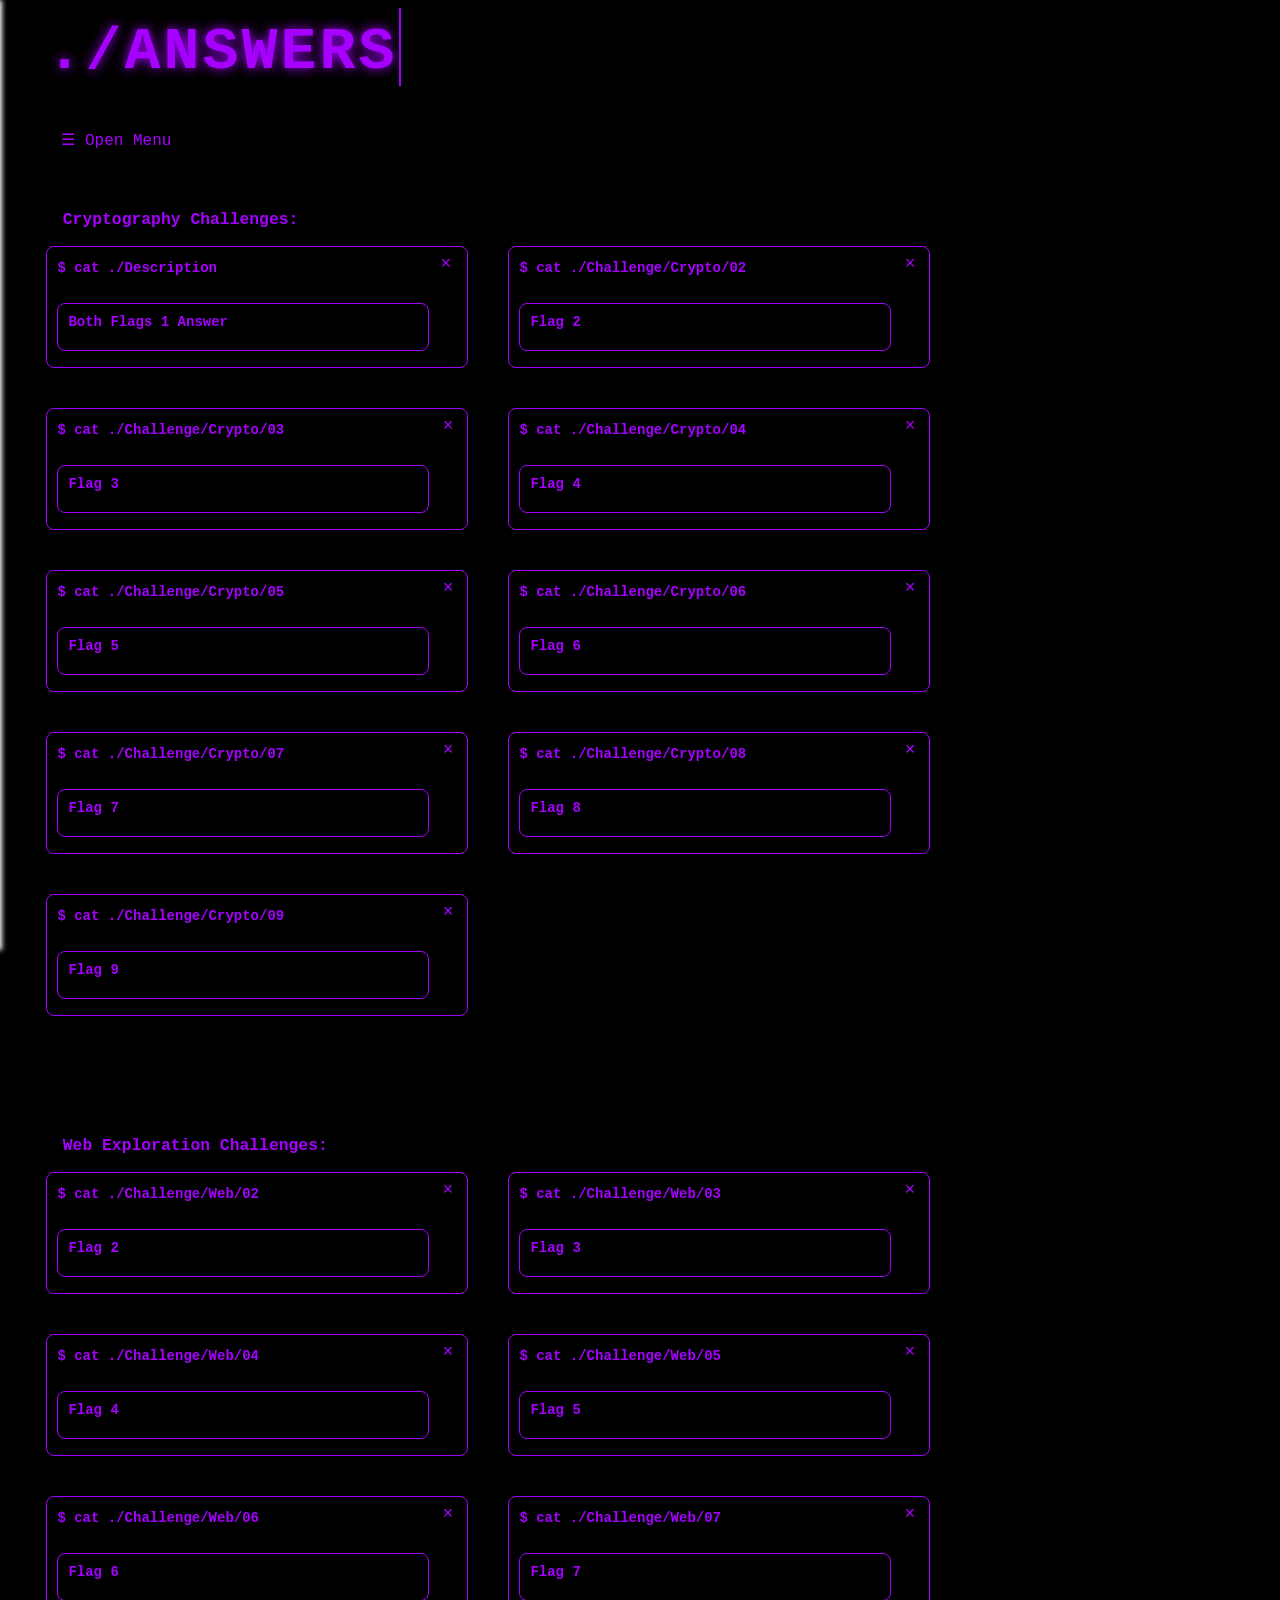
==== answers.html @ b51737c2 "small fixs" ====
<code>
<!doctype html>
<html lang="en">


<head>
<title>Answers</title>
<link rel="stylesheet" href="styles/style4.css">
<script src="allJS/progress.js"></script>
<script src="allJS/crypchal.js" defer></script>

<meta name="view-transition" content="same-origin">

</head>

<header>
<div class = "typewriter-container">
<h1 style="padding-top: 10px;" class="typewriter-text">./ANSWERS</h1>
</div><br><br>
<button id="menu-btn" class="menu-btn">&#9776; Open Menu</button>

<br><br>
<nav id="sidebar" class="sidebar">
<div class="sidebar-links">
<a href="javascript:void(0)" class="closebtn" id="close-btn">&times;</a>
<a href="index.html">cd ..</a>
<a href="crypChal.html"> cd Crypto_Challenges</a>
<a href="webChal.html"> cd Web_Challenges</a>
<a href="answers.html">cd Answers</a>
</div>


</header>


<body>
    <h3>&emsp;Cryptography Challenges:</h3>
<dev>
<div class="container">
    <div class="tester" onclick="toggleOn(this, event)">
        <span class="Preview">$ cat ./Description</span>
        <a href="#" onclick="toggleOff(this, event); return false" class="close-btn">&times;</a>
        <p class="inner">
            These have all the answers for all challenges through the page. These are not
            full in depth explanation but quick steps for solving each problem.
            This could be in form of command or quick small explanation. 
        </p>
        <br>
        <div class="tester2" onclick="toggleOn2(this, event)">
            <span class="Preview">Both Flags 1 Answer</span>
                <p class="inner-hint">ctf{Gr3@t_j06_y0U_f0u^d_the_f!rst_0ne}</p>
        </div>
    </div>


   


    <div class="tester" onclick= "toggleOn(this, event)" >
        <span class="Preview">$ cat ./Challenge/Crypto/02</span>
        <a href="#" onclick="toggleOff(this, event); return false" class="close-btn2">&times;</a>
        <p class="inner">You can either use Cyber Chef to decode it or use command: <br><br>
            echo "[encoded base64]" | base64 -d
        </p>
        <br>
            <div class="tester2" onclick="toggleOn2(this, event)">
                    <span class="Preview">Flag 2</span>
                    <p class="inner-hint">ctf{7h3_b@s!cs_of_b@se64}</p>
            </div>

    </div>

    


    <div class="tester" onclick="toggleOn(this, event)">
        <span class="Preview">$ cat ./Challenge/Crypto/03</span>
        <a href="#" onclick="toggleOff(this, event); return false" class="close-btn2">&times;</a>
        <p class="inner">Using the hint or recognising halfway shift also known as Rot13. Either decode by hand
            or using a site such as Cyber Chef to decode it. 
        </p>
        <br>
            <div class="tester2" onclick="toggleOn2(this, event)">
                    <span class="Preview">Flag 3</span>
                    <p class="inner-hint">ctf{y0ur_f!rst_ROTthirteen_pr0blem}</p>
            </div>
    </div>
    
    <div class="tester" onclick="toggleOn(this, event)">
        <span class="Preview">$ cat ./Challenge/Crypto/04</span>
        <a href="#" onclick="toggleOff(this, event); return false" class="close-btn2">&times;</a>
        <p class="inner">Using Cyber Chef to decode this one. The order of decoding is: 
            From binary, From Base32, From Octal, From Hex, From Base64 </p>
        <br>
            <div class="tester2" onclick="toggleOn2(this, event)">
                    <span class="Preview">Flag 4</span>
                    <p class="inner-hint">ctf{@LwayS_n33d_a_c0mb0_!n_th3r3}</p>
            </div>
    </div>

    <div class="tester" onclick="toggleOn(this, event)">
        <span class="Preview">$ cat ./Challenge/Crypto/05</span>
        <a href="#" onclick="toggleOff(this, event); return false" class="close-btn2">&times;</a>
        <p class="inner">Smiler to challenge 3, but this one has a shift of 12, known as a cesar cypher.
             You can either decrypt by hand, write script, or use the Cryptii or Boxentriq tool. 
        </p>
        <br>
            <div class="tester2" onclick="toggleOn2(this, event)">
                    <span class="Preview">Flag 5</span>
                    <p class="inner-hint">ctf{gotta_love_a_good_Caesar_salad}</p>
            </div>
    </div>


    <div class="tester" onclick="toggleOn(this, event)">
        <span class="Preview">$ cat ./Challenge/Crypto/06</span>
        <a href="#" onclick="toggleOff(this, event); return false" class="close-btn2">&times;</a>
        <p class="inner">Using the hint you could have looked up what Vigenère is which you would have noticed 
            is a kind of cypher. Then you may have leant or known that you need a key for this kind of cypher.
            From the hint, you could have guess the key was "weird" due to the asterisk around it. You could have 
            used the Cryptii or Boxentriq tool, done by hand, or write a script to decode this.
        </p>
        <br>
            <div class="tester2" onclick="toggleOn2(this, event)">
                    <span class="Preview">Flag 6</span>
                    <p class="inner-hint">ctf{hmm_this_is_a_new_one_even_for_me!}</p>
            </div>
    </div>

    <div class="tester" onclick="toggleOn(this, event)">
        <span class="Preview">$ cat ./Challenge/Crypto/07</span>
        <a href="#" onclick="toggleOff(this, event); return false" class="close-btn2">&times;</a>
        <p class="inner">This was a little bit more obscure, but after reading or trial and error you could find
            out that this style with 'a' and 'b' is a Affine cypher. Then covert letters to numbers (A=0, Z=25),
            find the modular inverse ((a*a^{-1})(mod26) = 1 ), apply decryption formula (P = a^{-1}*(C - b)(mod26)), and 
            lastly covert numbers back to letters. If you don't want to do all that you could use the Cryptii or Boxentriq tool.
            Then just wrap your answer in ctf{}. 
        </p>
        <br>
            <div class="tester2" onclick="toggleOn2(this, event)">
                    <span class="Preview">Flag 7</span>
                    <p class="inner-hint">ctf{a_little_math_never_hurt_nobody}</p>
            </div>
    </div>

    <div class="tester" onclick="toggleOn(this, event)">
        <span class="Preview">$ cat ./Challenge/Crypto/08</span>
        <a href="#" onclick="toggleOff(this, event); return false" class="close-btn2">&times;</a>
        <p class="inner">Once again more of an obscure hint and cypher. This is a Playfair cypher.
            To solve this playfair cypher you first want to make the 5*5 grid replacing the first letters
            with the key words, then filling the rest of the grid with the rest of the alphabet combining I and J 
            to fit 25 letters. You would then want to spilt the cypher text into pairings. Apply the main rules of the cypher.
            Or you could use the Boxentriq tool. 
        </p>
        <br>
            <div class="tester2" onclick="toggleOn2(this, event)">
                    <span class="Preview">Flag 8</span>
                    <p class="inner-hint">ctf{fun_times_we_are_having}</p>
            </div>
    </div>


     <div class="tester" onclick="toggleOn(this, event)">
        <span class="Preview">$ cat ./Challenge/Crypto/09</span>
        <a href="#" onclick="toggleOff(this, event); return false" class="close-btn2">&times;</a>
        <p class="inner"><a href="other/Chal9_answer.html" target="_blank">Click Here To Open The Challenge Answer</a> 
        </p>
        <br>
            <div class="tester2" onclick="toggleOn2(this, event)">
                    <span class="Preview">Flag 9</span>
                    <p class="inner-hint">ctf{numbers_always_come_back_to_numbers}</p>
            </div>
    </div>


 </div>
 
 <p class="hmm"></p>
<h3>&emsp;Web Exploration Challenges:</h3>
<div class="container">
    <div class="tester" onclick= "toggleOn(this, event)" >
        <span class="Preview">$ cat ./Challenge/Web/02</span>
        <a href="#" onclick="toggleOff(this, event); return false" class="close-btn3">&times;</a>
        <p class="inner">You are able to find this flag by inspecting the page and finding a comment in 
            the html code.
        </p>
        <br>
            <div class="tester2" onclick="toggleOn2(this, event)">
                    <span class="Preview">Flag 2</span>
                    <p class="inner-hint">ctf{just_ch3ck!ng_7he_c0d3?}</p>
            </div>

    </div>
    <div class="tester" onclick="toggleOn(this, event)">
        <span class="Preview">$ cat ./Challenge/Web/03</span>
        <a href="#" onclick="toggleOff(this, event); return false" class="close-btn3">&times;</a>
        <p class="inner">You are able to find this flag but using the inspect tool, going across
            to the Application tab, and looking at the cookies for the website.
        </p>
        <br>
            <div class="tester2" onclick="toggleOn2(this, event)">
                    <span class="Preview">Flag 3</span>
                    <p class="inner-hint">ctf{Th3_c00k!3_m0^st3r}</p>
            </div>
    </div>
    
    <div class="tester" onclick="toggleOn(this, event)">
        <span class="Preview">$ cat ./Challenge/Web/04</span>
        <a href="#" onclick="toggleOff(this, event); return false" class="close-btn3">&times;</a>
        <p class="inner">To find the flag you first need to find what you want to change the URL too.
            To do this use the inspect tool and find the "NOTE TO SELF" comment in the html near the side bar. 
            This will inform you about a missing "page.html", then you just need to change URL by deleting
            webChal.html and changing it to page.html. Then explore the new page, when looking for on normal page
            you may notice your pointer change to an I-beam informing you there is text. Then you can just highlight
            the black text to find the flag. 
        </p>
        <br>
            <div class="tester2" onclick="toggleOn2(this, event)">
                    <span class="Preview">Flag 4</span>
                    <p class="inner-hint">ctf{Highlighting?_Really?_basic_finds}</p>
            </div>
    </div>

    <div class="tester" onclick="toggleOn(this, event)">
        <span class="Preview">$ cat ./Challenge/Web/05</span>
        <a href="#" onclick="toggleOff(this, event); return false" class="close-btn3">&times;</a>
        <p class="inner"> You can find this flag by hunting through all the pages CSS code looking for 
            a comment. After looking around the different pages, you will find a comment inside the 
        CSS code that is attached to Cryptography Challenge page.</p>
        <br>
            <div class="tester2" onclick="toggleOn2(this, event)">
                    <span class="Preview">Flag 5</span>
                    <p class="inner-hint">ctf{run@way_f1ag_th!s_0ne_is}</p>
            </div>
    </div>


    <div class="tester" onclick="toggleOn(this, event)">
        <span class="Preview">$ cat ./Challenge/Web/06</span>
        <a href="#" onclick="toggleOff(this, event); return false" class="close-btn3">&times;</a>
        <p class="inner">To solve this challenge you would have need to spend some time testing with names and 
            passwords to recognise the pattern. You would realise it is only checking the password of the username Ellie, and 
            seeing if the admin permission is true or not. To solve this challenge all you need to do is put in the 
            name Ellie into the username section, then in the password section put "username=Ellie&admin=true". This will 
            allow you to login and get to the flag. 
        </p>
        <br>
            <div class="tester2" onclick="toggleOn2(this, event)">
                    <span class="Preview">Flag 6</span>
                    <p class="inner-hint">ctf{0ne_s!mple_ch@nge_against_w3ak_c0d3}</p>
            </div>
    </div>

    <div class="tester" onclick="toggleOn(this, event)">
        <span class="Preview">$ cat ./Challenge/Web/07</span>
        <a href="#" onclick="toggleOff(this, event); return false" class="close-btn3">&times;</a>
        <p class="inner"><a href="other/Chal7_answer.html" target="_blank">Click Here To Open The Challenge Answer</a> 
        </p>
        <br>
            <div class="tester2" onclick="toggleOn2(this, event)">
                    <span class="Preview">Flag 7</span>
                    <p class="inner-hint">ctf{th3_h3ad3r_w@s_m!ss!ng}</p>
            </div>
    </div>


    </div>
</div>

 </dev>
</body>

</html>
</code>
---- styles/style4.css ----
@keyframes fade-in {
    from {
        opacity: 0;
    }
}

@keyframes fade-out {
    to {
        opacity: 0;
    }
}

@keyframes typing {
    from {
        width: 0;
    }

    to {
        width: 100%;
    }
}

@keyframes blink-caret {

    0%,
    100% {
        border-color: transparent;
    }

    50% {
        border-color: #a600ff;
    }
}

::view-transition-old(root) {
    animation: 0.5s ease-out both fade-out;
}

::view-transition-new(root) {
    animation: 0.5s ease-in both fade-int;
}




body {
    background-color: black;
    font-family: monospace;
    color: #a600ff;
    padding-left: 3%;
    font-size: 14px;

}

header {
    font-family: monospace;
    color: #a600ff;
    font-size: 30px;
    text-shadow: 0 0 12px #a600ff;

}

.sidebar a {
    font-family: monospace;
    color: #a600ff;
    font-size: 70%;
    overflow: hidden;
}

.menu-btn {
    background-color: #000000;
    font-family: monospace;
    color: #a600ff;
    padding: 10px 15px;
    cursor: pointer;
    border: none;
    transition: all 0.3s ease;
    border-radius: 10px;
    font-size: large;

}

.menu-btn:hover {
    background-color: #1a1d23;
}

.sidebar {
    height: 100%;
    width: 300px;
    position: fixed;
    top: 0;
    left: -300px;
    background-color: #000000;
    padding-top: 50px;
    z-index: 999;
    transition: left 0.3s ease-in-out;
    box-shadow: 2px 0 5px #ffffff;
    overflow: hidden;
}

.sidebar.active {
    left: 0;

    overflow: hidden;

}

.sidebar .close-btn {
    position: absolute;
    top: 15px;
    right: 25px;
    font-size: 36px;
    color: #ffffff;
    text-decoration: none;
    cursor: pointer;
    transition: left 0.3s ease-out;
    overflow: hidden;
}

.sidebar-links a {
    padding: 15px 25px;
    text-decoration: none;
    font-size: 18px;
    color: #ffffff;
    display: block;
    transition: 0.2s;
    padding-left: 20px;
    text-shadow: 2px 0 5px #ffffff;
}


.container {
    display: flex;
    flex-wrap: wrap;
    gap: 40px;
    align-items: flex-start;


}

.tester {
    flex-direction: column;
    align-items: center;
    background-color: rgb(0, 0, 0);
    border: 1px solid #a600ff;
    border-radius: 8px;
    padding: 10px;
    transition: all 0.3s ease;
    overflow: visible;
    cursor: pointer;
    min-width: 400px;
    min-height: 100px;

}

.tester .close-btn {
    text-decoration: none;
    color: #a600ff;
    position: relative;
    font-size: 18px;
    border: none;
    top: -3px;
    left: 215px;

}


.tester .close-btn2 {
    text-decoration: none;
    color: #a600ff;
    position: relative;
    font-size: 18px;
    border: none;
    top: -3px;
    left: 150px;
}

.tester .close-btn3 {
    text-decoration: none;
    color: #a600ff;
    position: relative;
    font-size: 18px;
    border: none;
    top: -3px;
    left: 175px;
}

.tester2 {
    align-items: center;
    background-color: rgb(0, 0, 0);
    border: 1px solid #a600ff;
    border-radius: 8px;
    padding: 10px;
    max-width: 350px;
    transition: all 0.3s ease;
    overflow: visible;
    cursor: pointer;
    min-width: 350px;
    text-decoration: none;

}

.inner {
    width: 390px;
    box-sizing: border-box;
    margin: 10px 0 0 0;
    padding: 0;
    background-color: black;
    max-height: 0;
    opacity: 0;
    overflow: hidden;
    transition: all 0.3s ease;
    text-decoration: none;
}

.inner a {
    text-decoration: none;
    color: #a600ff;

}

.inner-hint {
    width: 350px;
    box-sizing: border-box;
    margin: 10px 0 0 0;
    padding: 0;
    background-color: black;
    min-width: 350px;
    max-height: 0;
    opacity: 0;
    overflow: hidden;
    transition: all 0.3s ease;

}


.tester:hover {
    background-color: #1a1d23;
    transform: translateY(-3px);

}

.tester2:hover {
    background-color: #1a1d23;

}

.tester2.active {
    background-color: #000000;
    color: #a600ff;
}

.tester.active {
    background-color: #000000;
    color: #a600ff;
}

.tester.active .inner {
    max-height: 300px;
    opacity: 1;
    margin: 10px 0;
    padding: 20px;
}

.tester2.active>.inner-hint {
    max-height: 100px;
    opacity: 1;
    margin-top: 10px;
}


.Preview {
    font-weight: 600;
    color: #a600ff;

}







.thing {
    font-size: large;

}

.flagTextBox {

    background-color: #000000;
    font-family: monospace;
    color: #a600ff;
    border: #1d1d1d;
    transition: all 0.3ms ease;
    width: 400px;
    padding: 12px 16px;
    font-size: medium;

}

.flagTextBox:focus {
    border: #000000;
    outline: none;
    box-shadow: 0 0 12px rgb(42, 41, 41);
    width: 500px;

}

p {
    color: #a600ff;
    font-family: monospace;
}




.flagChecklist {
    list-style: none;
    padding: 0;
    display: flex;
    flex-wrap: wrap;
    gap: 15px;

}

.flagChecklist li {
    width: calc(33.333% - 10px);
    box-sizing: border-box;
}

#flagChecklist input[type="checkbox"] {
    appearance: none;
    width: 18px;
    height: 18px;
    border: 1px solid #a600ff;
    background-color: black;
    cursor: pointer;
    vertical-align: middle;
    margin-right: 8px;
    z-index: 1 !important;
    font-size: large;
}

#flagChecklist input[type="checkbox"]:checked {
    background-color: #a600ff;
    position: relative;
    z-index: 1 !important;
}

#flagChecklist input[type="checkbox"]:checked::after {
    content: "✔";
    color: black;
    font-size: 14px;
    font-weight: bold;
    position: absolute;
    left: 3px;
    top: -1px;
    z-index: 1 !important;
}

#flagChecklist input[type="checkbox"]:checked {
    background-color: #a600ff;
    box-shadow: 0 0 8px #a600ff;
    position: relative;
    z-index: 1 !important;
}

.hmm {
    padding-top: 50px;
    padding-bottom: 40px;
    padding-left: 550px;
    padding-right: 550px;
}

.typewriter-container {
    display: inline-block;
}

.typewriter-text {
    font-family: monospace;
    color: #a600ff;
    font-size: 60px !important;
    text-shadow: 0 0 12px #a600ff;

    display: inline-block;
    overflow: hidden;
    white-space: nowrap;

    border-right: 2px solid #a600ff;
    margin: 0 auto;
    letter-spacing: .05em;

    animation:
        typing 2s steps(18, end) forwards,
        blink-caret .75s step-end infinite;
}
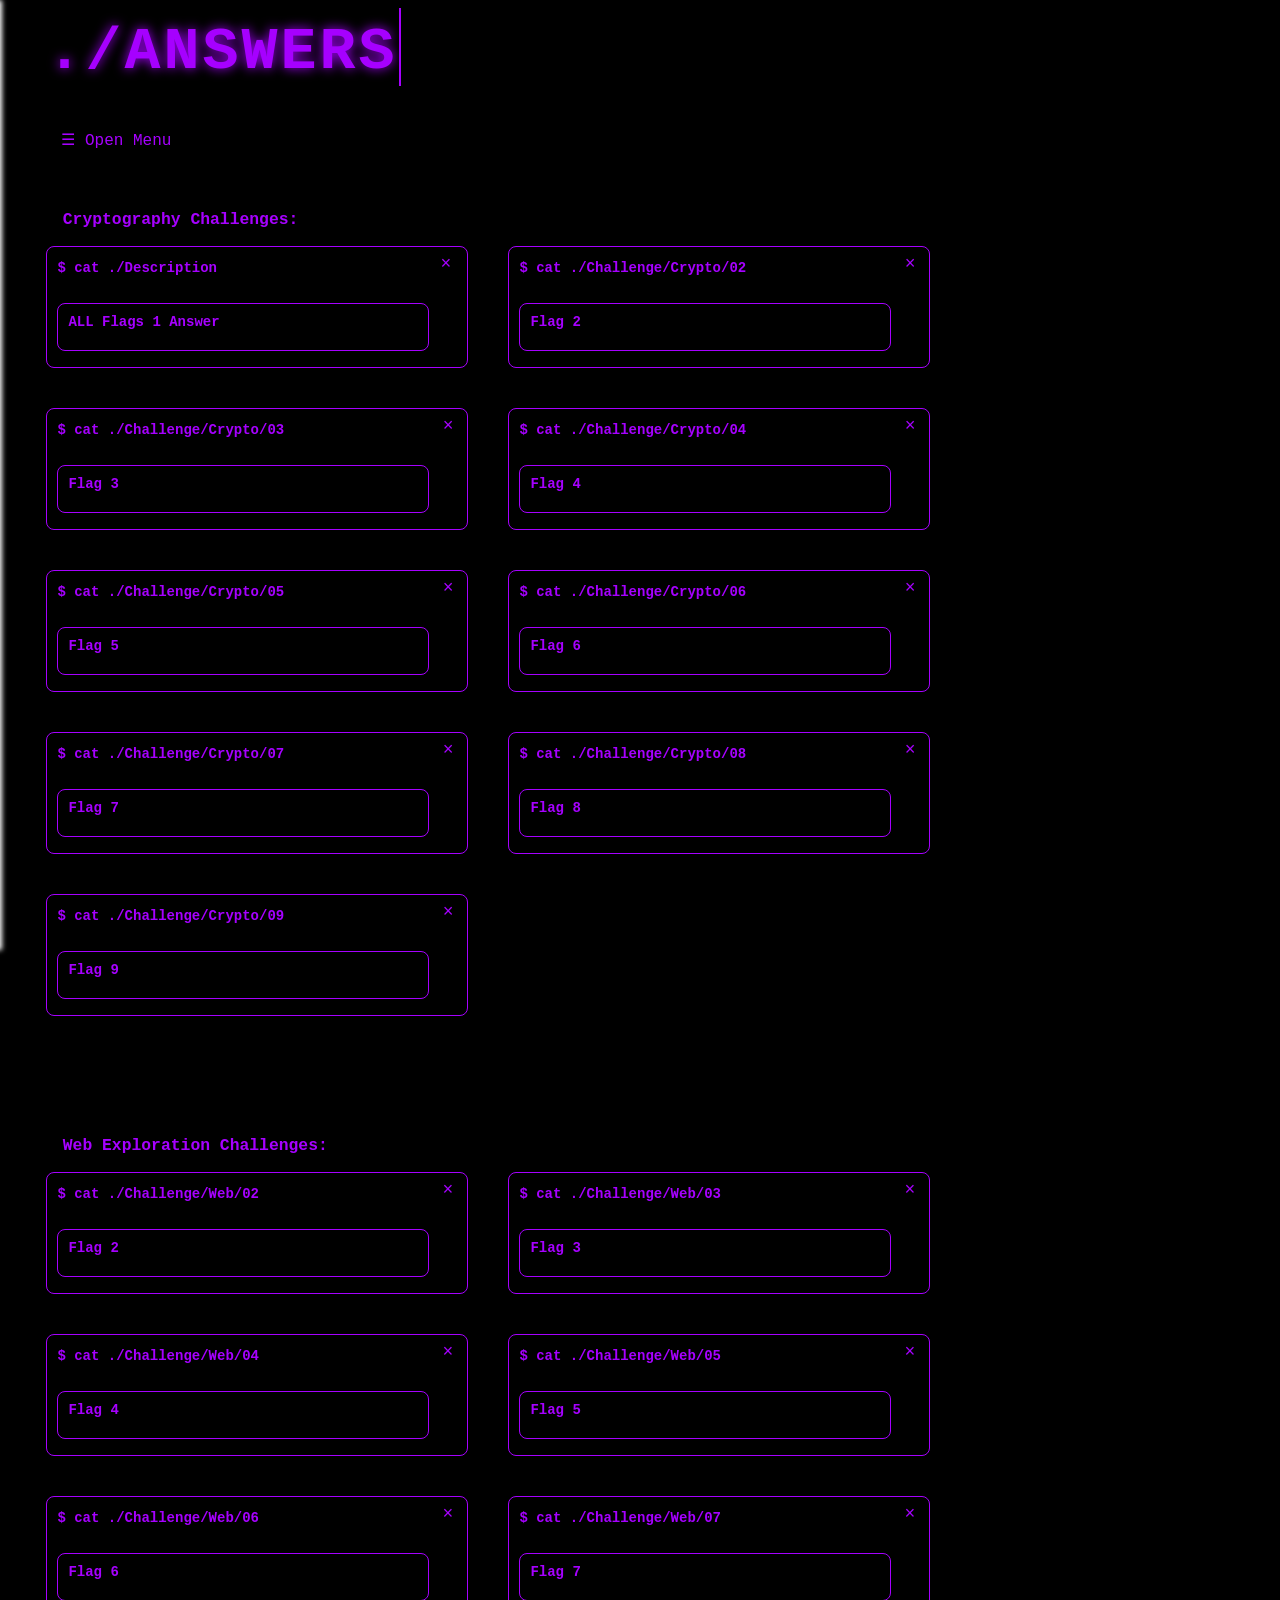
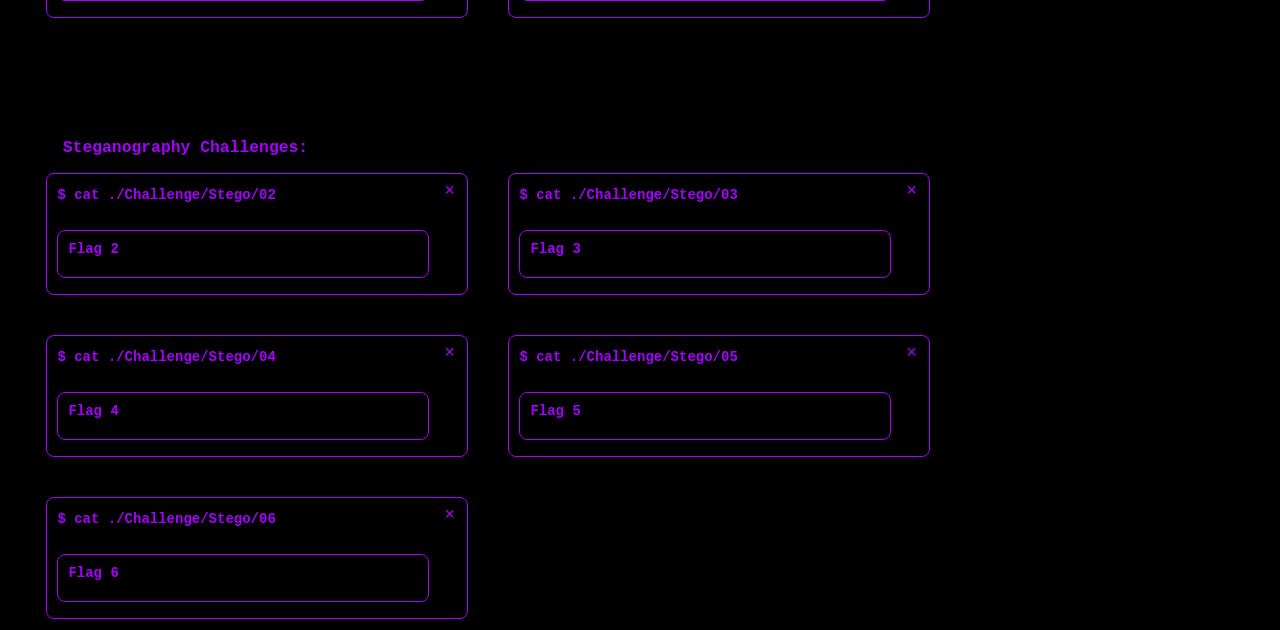
==== commit 07b61222: "added the answers to the new challenges and added a little how to at the top of each challenge page" ====
--- a/answers.html
+++ b/answers.html
@@ -23,7 +23,7 @@
 <nav id="sidebar" class="sidebar">
 <div class="sidebar-links">
 <a href="javascript:void(0)" class="closebtn" id="close-btn">&times;</a>
-<a href="index.html">cd ..</a>
+<a href="index.html">cd Home</a>
 <a href="crypChal.html"> cd Crypto_Challenges</a>
 <a href="webChal.html"> cd Web_Challenges</a>
 <a href="answers.html">cd Answers</a>
@@ -42,12 +42,12 @@
         <a href="#" onclick="toggleOff(this, event); return false" class="close-btn">&times;</a>
         <p class="inner">
             These have all the answers for all challenges through the page. These are not
-            full in depth explanation but quick steps for solving each problem.
+            full in depth explanations but quick steps for solving each problem.
             This could be in form of command or quick small explanation. 
         </p>
         <br>
         <div class="tester2" onclick="toggleOn2(this, event)">
-            <span class="Preview">Both Flags 1 Answer</span>
+            <span class="Preview">ALL Flags 1 Answer</span>
                 <p class="inner-hint">ctf{Gr3@t_j06_y0U_f0u^d_the_f!rst_0ne}</p>
         </div>
     </div>
@@ -101,7 +101,7 @@
     <div class="tester" onclick="toggleOn(this, event)">
         <span class="Preview">$ cat ./Challenge/Crypto/05</span>
         <a href="#" onclick="toggleOff(this, event); return false" class="close-btn2">&times;</a>
-        <p class="inner">Smiler to challenge 3, but this one has a shift of 12, known as a cesar cypher.
+        <p class="inner">Similar to challenge 3, but this one has a shift of 12, known as a caesar cipher.
              You can either decrypt by hand, write script, or use the Cryptii or Boxentriq tool. 
         </p>
         <br>
@@ -116,7 +116,7 @@
         <span class="Preview">$ cat ./Challenge/Crypto/06</span>
         <a href="#" onclick="toggleOff(this, event); return false" class="close-btn2">&times;</a>
         <p class="inner">Using the hint you could have looked up what Vigenère is which you would have noticed 
-            is a kind of cypher. Then you may have leant or known that you need a key for this kind of cypher.
+            is a kind of cipher. Then you may have learnt or known that you need a key for this kind of cipher.
             From the hint, you could have guess the key was "weird" due to the asterisk around it. You could have 
             used the Cryptii or Boxentriq tool, done by hand, or write a script to decode this.
         </p>
@@ -130,8 +130,8 @@
     <div class="tester" onclick="toggleOn(this, event)">
         <span class="Preview">$ cat ./Challenge/Crypto/07</span>
         <a href="#" onclick="toggleOff(this, event); return false" class="close-btn2">&times;</a>
-        <p class="inner">This was a little bit more obscure, but after reading or trial and error you could find
-            out that this style with 'a' and 'b' is a Affine cypher. Then covert letters to numbers (A=0, Z=25),
+        <p class="inner">This was a little bit more obscure, but after reading or through trial and error you could find
+            out that this style with 'a' and 'b' is a Affine cipher. Then covert letters to numbers (A=0, Z=25),
             find the modular inverse ((a*a^{-1})(mod26) = 1 ), apply decryption formula (P = a^{-1}*(C - b)(mod26)), and 
             lastly covert numbers back to letters. If you don't want to do all that you could use the Cryptii or Boxentriq tool.
             Then just wrap your answer in ctf{}. 
@@ -146,10 +146,10 @@
     <div class="tester" onclick="toggleOn(this, event)">
         <span class="Preview">$ cat ./Challenge/Crypto/08</span>
         <a href="#" onclick="toggleOff(this, event); return false" class="close-btn2">&times;</a>
-        <p class="inner">Once again more of an obscure hint and cypher. This is a Playfair cypher.
-            To solve this playfair cypher you first want to make the 5*5 grid replacing the first letters
+        <p class="inner">Once again more of an obscure hint and cipher. This is a Playfair cipher.
+            To solve this playfair cipher you first want to make the 5*5 grid replacing the first letters
             with the key words, then filling the rest of the grid with the rest of the alphabet combining I and J 
-            to fit 25 letters. You would then want to spilt the cypher text into pairings. Apply the main rules of the cypher.
+            to fit 25 letters. You would then want to split the cipher text into pairings. Apply the main rules of the cipher.
             Or you could use the Boxentriq tool. 
         </p>
         <br>
@@ -226,7 +226,8 @@
         <a href="#" onclick="toggleOff(this, event); return false" class="close-btn3">&times;</a>
         <p class="inner"> You can find this flag by hunting through all the pages CSS code looking for 
             a comment. After looking around the different pages, you will find a comment inside the 
-        CSS code that is attached to Cryptography Challenge page.</p>
+        CSS code that is attached to the answer to a challenge in the future. The CSS page where you can 
+        find the flag beingChallenge 6 for the web exploration page</p>
         <br>
             <div class="tester2" onclick="toggleOn2(this, event)">
                     <span class="Preview">Flag 5</span>
@@ -267,6 +268,92 @@
     </div>
 </div>
 
+
+
+
+
+
+
+ </div>
+ 
+ <p class="hmm"></p>
+<h3>&emsp;Steganography Challenges:</h3>
+<div class="container">
+    <div class="tester" onclick= "toggleOn(this, event)" >
+        <span class="Preview">$ cat ./Challenge/Stego/02</span>
+        <a href="#" onclick="toggleOff(this, event); return false" class="close-btn4">&times;</a>
+        <p class="inner">You are able to find this by using the 'cat' command to see the end trails of the 
+            image.
+        </p>
+        <br>
+            <div class="tester2" onclick="toggleOn2(this, event)">
+                    <span class="Preview">Flag 2</span>
+                    <p class="inner-hint">ctf{@lw@ys_cat_s0meth!ng}</p>
+            </div>
+
+    </div>
+    <div class="tester" onclick="toggleOn(this, event)">
+        <span class="Preview">$ cat ./Challenge/Stego/03</span>
+        <a href="#" onclick="toggleOff(this, event); return false" class="close-btn4">&times;</a>
+        <p class="inner">By using the 'exiftool' command you are able to read though the information of the file 
+            to then get the flag.
+        </p>
+        <br>
+            <div class="tester2" onclick="toggleOn2(this, event)">
+                    <span class="Preview">Flag 3</span>
+                    <p class="inner-hint">ctf{th3_stArt_of_eXift00l}</p>
+            </div>
+    </div>
+    
+    <div class="tester" onclick="toggleOn(this, event)">
+        <span class="Preview">$ cat ./Challenge/Stego/04</span>
+        <a href="#" onclick="toggleOff(this, event); return false" class="close-btn4">&times;</a>
+        <p class="inner">This one is similar to the last challenge. However to solve this challenge in the most
+            efficient way you need to use the 'exiftool' command followed by the 'grep' grep command. This would look like
+            'exiftool {add file name} | grep "ctf"'
+        </p>
+        <br>
+            <div class="tester2" onclick="toggleOn2(this, event)">
+                    <span class="Preview">Flag 4</span>
+                    <p class="inner-hint">ctf{0h_look_you_fouNd_!}</p>
+            </div>
+    </div>
+
+    <div class="tester" onclick="toggleOn(this, event)">
+        <span class="Preview">$ cat ./Challenge/Stego/05</span>
+        <a href="#" onclick="toggleOff(this, event); return false" class="close-btn4">&times;</a>
+        <p class="inner">By using the 'exiftool' and reading the meta data you are given the coordinates in
+        DMS (Degrees, Minutes, Seconds) form. However the question asks you to give them in Decimal Degrees form. 
+        To accomplish this through the commands you have to use the '-GPSPosition' as part of the 'exiftool' command.
+        The final command being 'exiftool filename -GPSPosition -n'.
+         </p>
+        <br>
+            <div class="tester2" onclick="toggleOn2(this, event)">
+                    <span class="Preview">Flag 5</span>
+                    <p class="inner-hint">ctf{51.4102777777778 -1.78888888888889}</p>
+            </div>
+    </div>
+
+
+    <div class="tester" onclick="toggleOn(this, event)">
+        <span class="Preview">$ cat ./Challenge/Stego/06</span>
+        <a href="#" onclick="toggleOff(this, event); return false" class="close-btn4">&times;</a>
+        <p class="inner"> This challenge has a couple of layers. First thing first, you use the
+            'binwalk' command on the file. After using the 'binwalk' command and seeing there is a zip file 
+            appended inside the image, you would then want to extract the file. The command for that is 
+            'dd if=filename of=newfilename.zip bs=519252 skip=1'. You then unzip the zip file to get the new file. 
+            This file you can use the strings command on to get the final flag. 
+        </p>
+        <br>
+            <div class="tester2" onclick="toggleOn2(this, event)">
+                    <span class="Preview">Flag 6</span>
+                    <p class="inner-hint">ctf{str1ngs_f1nds_th3_h1dd3n_m3ssag3}</p>
+            </div>
+    </div>
+
+    </div>
+</div>
+
  </dev>
 </body>
 
--- a/styles/style4.css
+++ b/styles/style4.css
@@ -185,6 +185,16 @@
     left: 175px;
 }
 
+.tester .close-btn4 {
+    text-decoration: none;
+    color: #a600ff;
+    position: relative;
+    font-size: 18px;
+    border: none;
+    top: -3px;
+    left: 160px;
+}
+
 .tester2 {
     align-items: center;
     background-color: rgb(0, 0, 0);
